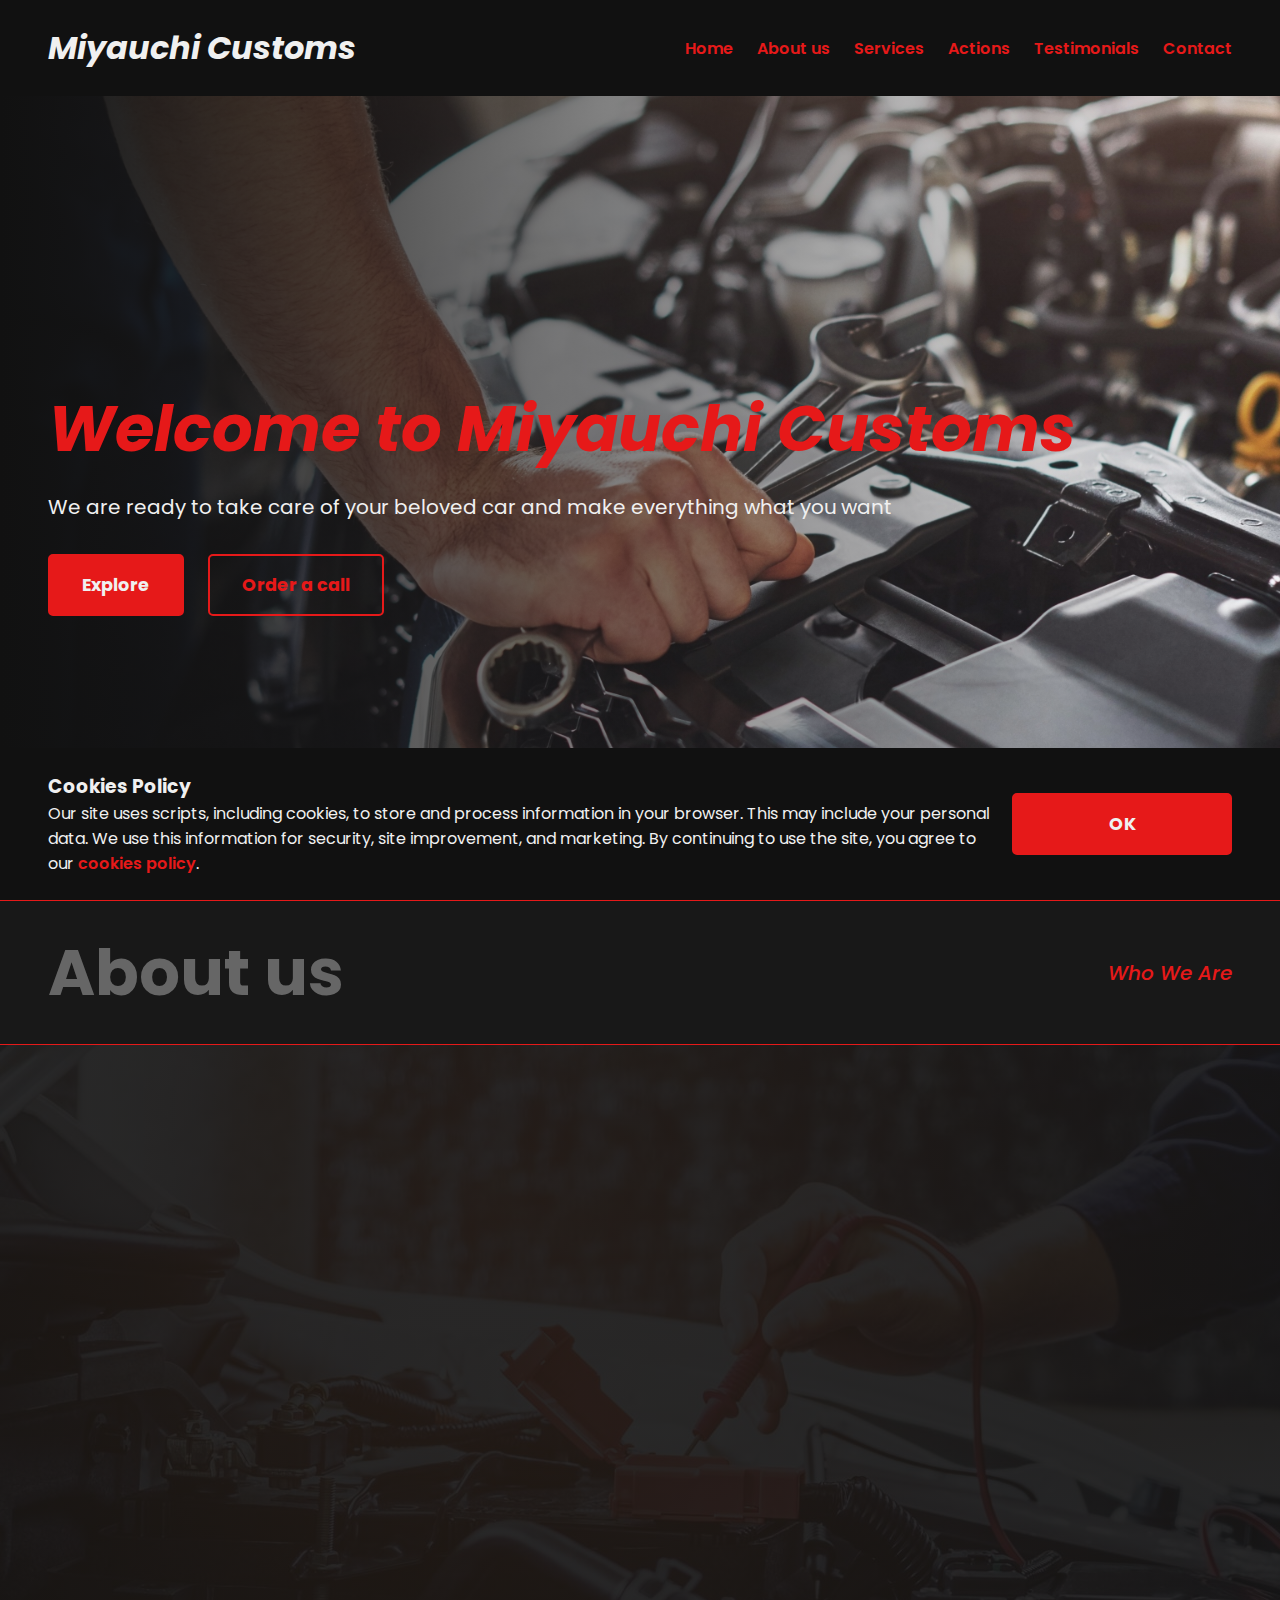
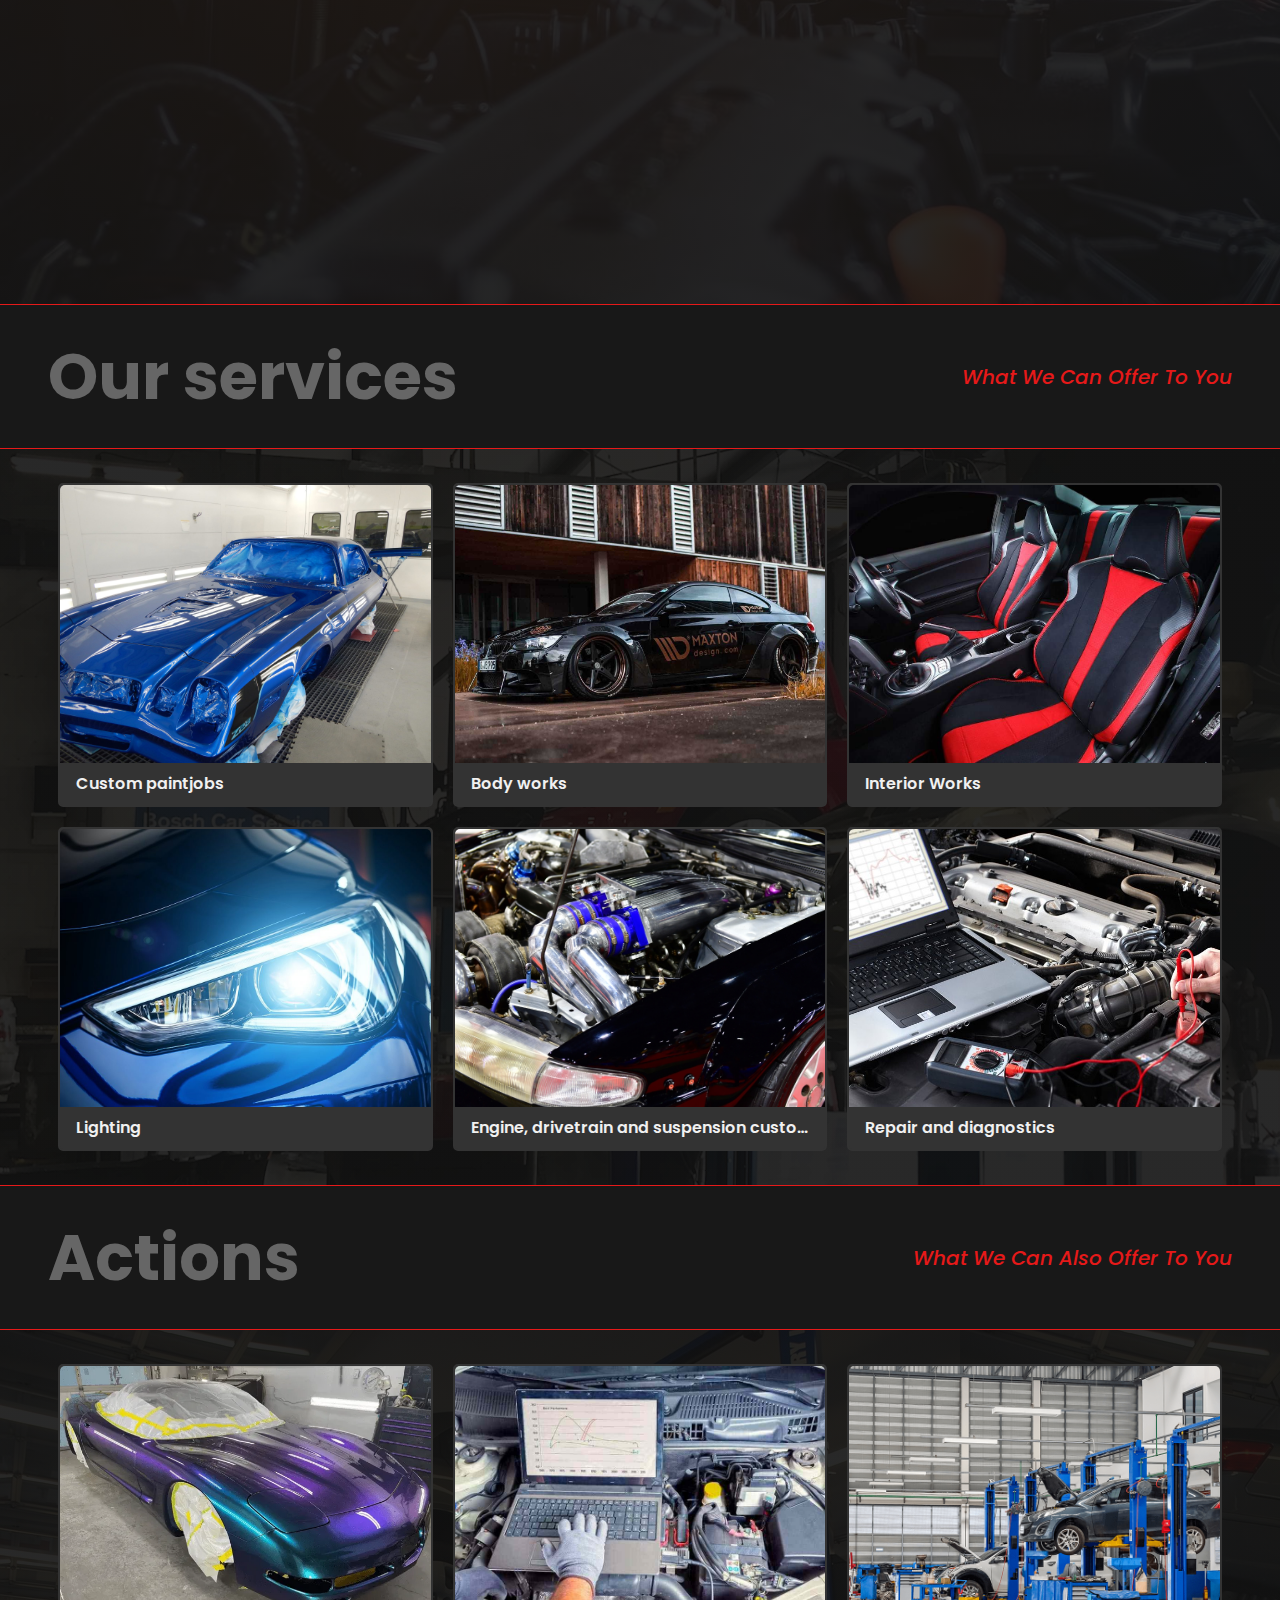
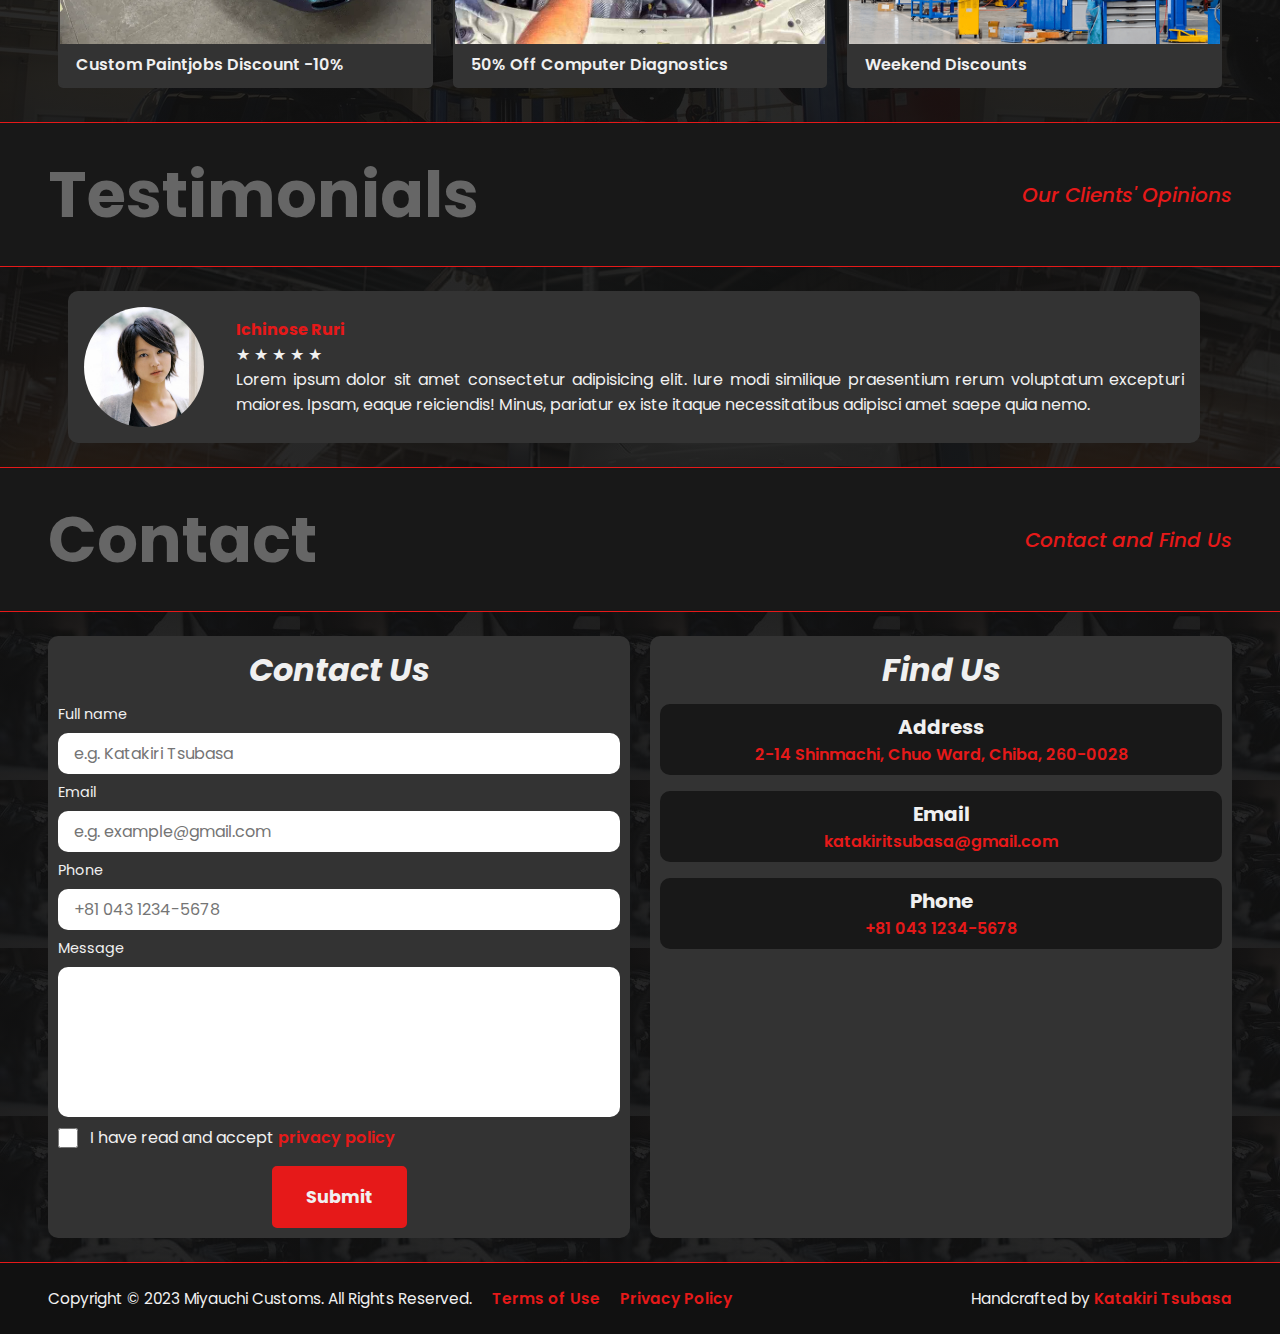
==== index.html @ d4f16e3f "First commit" ====
<!DOCTYPE html>
<html lang="en">
<head>
    <meta charset="UTF-8">
    <meta name="viewport" content="width=device-width, initial-scale=1.0">
    <title>Miyauchi Customs</title>
    <link rel="stylesheet" href="css/style.css">
</head>
<body>
    <header class="header">
        <h1 class="header__logo"><a href="/" class="link--special">Miyauchi Customs</a></h1>
        <nav class="header__nav">
            <ul class="header__ul">
                <li><a href="/#home">Home</a></li>
                <li><a href="/#about">About us</a></li>
                <li><a href="/#services">Services</a></li>
                <li><a href="/#actions">Actions</a></li>
                <li><a href="/#testimonials">Testimonials</a></li>
                <li><a href="/#contact">Contact</a></li>
            </ul>
        </nav>
        <div class="header__button">
            <div class="bar"></div>
            <div class="bar"></div>
            <div class="bar"></div>
        </div>
    </header>
    <main class="main">
        <section class="hero" id="home">
            <div class="hero__container">
                <div class="hero__info animate">
                    <h2 class="hero__title">Welcome to Miyauchi Customs</h2>
                    <p class="hero__text">We are ready to take care of your beloved car and make everything what you want</p>
                    <div class="hero__controls">
                        <a href="/#about" class="button link--special">Explore</a>
                        <a href="/#contact" class="button link--special button--hollow">Order a call</a>
                    </div>
                </div>
            </div>
        </section>
        <section class="section" id="about">
            <div class="section__header">
                <h3 class="section__title animate">About us</h3>
                <span class="section__caption animate">Who We Are</span>
            </div>
            <div class="section__content about">
                <div class="about__intro animate">
                    <h4 class="about__header">Miyauchi Customs - The Proven Expert in Car Tuning and Customization</h4>
                    <p>Car tuning and service has become an essential aspect for car enthusiasts and owners who desire optimal performance and customization for their vehicles. Whether it is enhancing engine power, improving fuel efficiency, or upgrading the overall aesthetics, car tuning offers a wide range of possibilities to meet individual preferences and requirements. Additionally, regular car servicing ensures reliable performance, prolongs the lifespan of your vehicle, and maintains its resale value. From engine modifications to suspension upgrades and personalized cosmetic enhancements, professional car tuning and service providers utilize their expertise and state-of-the-art technology to deliver exceptional results, transforming your car into a one-of-a-kind masterpiece that perfectly aligns with your driving aspirations. Top class auto parts, creative and skilled specialists, exceptional quality of work - Miyauchi Customs is a perfect place to make your dreams come true!</p>
                </div>
                <div class="achievements">
                    <div class="achievement animate">
                        <span class="achievement__number">1753</span>
                        <span class="achievement__caption">maintained cars</span>
                    </div>
                    <div class="achievement animate">
                        <span class="achievement__number">687</span>
                        <span class="achievement__caption">custom paintjobs</span>
                    </div>
                    <div class="achievement animate">
                        <span class="achievement__number">543</span>
                        <span class="achievement__caption">body works</span>
                    </div>
                    <div class="achievement animate">
                        <span class="achievement__number">372</span>
                        <span class="achievement__caption">interior works</span>
                    </div>
                    <div class="achievement animate">
                        <span class="achievement__number">17628</span>
                        <span class="achievement__caption">installed custom parts</span>
                    </div>
                    <div class="achievement animate">
                        <span class="achievement__number">2840</span>
                        <span class="achievement__caption">happy clients</span>
                    </div>
                </div>
            </div>
        </section>
        <section class="section" id="services">
            <div class="section__header">
                <h3 class="section__title animate">Our services</h3>
                <span class="section__caption animate">What We Can Offer To You</span>
            </div>
            <div class="section__content services">
                <a href="/paintjobs.html" class="service link--special">
                    <figure class="service__figure">
                        <img src="/images/features/feature1.jpg" alt="Custom paintjobs">
                        <figcaption class="service__figcaption">Custom paintjobs</figcaption>
                    </figure>
                </a>
                <a href="/body.html" class="service link--special">
                    <figure class="service__figure">
                        <img src="/images/features/feature2.jpg" alt="Body works">
                        <figcaption class="service__figcaption">Body works</figcaption>
                    </figure>
                </a>
                <a href="/interiors.html" class="service link--special">
                    <figure class="service__figure">
                        <img src="/images/features/feature3.jpg" alt="Interior Works">
                        <figcaption class="service__figcaption">Interior Works</figcaption>
                    </figure>
                </a>
                <a href="/lights.html" class="service link--special">
                    <figure class="service__figure">
                        <img src="/images/features/feature4.jpg" alt="Lighting">
                        <figcaption class="service__figcaption">Lighting</figcaption>
                    </figure>
                </a>
                <a href="/engine.html" class="service link--special">
                    <figure class="service__figure">
                        <img src="/images/features/feature5.jpg" alt="Engine, drivetrain and suspension customizing">
                        <figcaption class="service__figcaption">Engine, drivetrain and suspension customizing</figcaption>
                    </figure>
                </a>
                <a href="/repair.html" class="service link--special">
                    <figure class="service__figure">
                        <img src="/images/features/feature6.jpg" alt="Repair and diagnostics">
                        <figcaption class="service__figcaption">Repair and diagnostics</figcaption>
                    </figure>
                </a>
            </div>
        </section>
        <section class="section" id="actions">
            <div class="section__header">
                <h3 class="section__title animate">Actions</h3>
                <span class="section__caption animate">What We Can Also Offer To You</span>
            </div>
            <div class="section__content actions">
                <a href="/paintjobs-discount.html" class="service link--special">
                    <figure class="service__figure">
                        <img src="/images/actions/action1.webp" alt="Custom Paintjobs Discount -10%">
                        <figcaption class="service__figcaption">Custom Paintjobs Discount -10%</figcaption>
                    </figure>
                </a>
                <a href="/diagnostics-discount.html" class="service link--special">
                    <figure class="service__figure">
                        <img src="/images/actions/action2.jpg" alt="50% Off Computer Diagnostics">
                        <figcaption class="service__figcaption">50% Off Computer Diagnostics</figcaption>
                    </figure>
                </a>
                <a href="/weekend-discounts.html" class="service link--special">
                    <figure class="service__figure">
                        <img src="/images/actions/action3.png" alt="Weekend Discounts">
                        <figcaption class="service__figcaption">Weekend Discounts</figcaption>
                    </figure>
                </a>
            </div>
        </section>
        <section class="section" id="testimonials">
            <div class="section__header">
                <h3 class="section__title animate">Testimonials</h3>
                <span class="section__caption animate">Our Clients' Opinions</span>
            </div>
            <div class="section__content testimonials">
                <div class="slider">
                    <div class="slider__container">
                        <div class="slider__ribbon">
                            <div class="slide">
                                <div class="slide__content">
                                    <img class="slide__image" src="images/1.jpg" alt="image">
                                    <div class="slide__info">
                                        <h4>Ichinose Ruri</h4>
                                        <div class="rating">
                                            &#9733;	&#9733;	&#9733;	&#9733;	&#9733;
                                        </div>
                                        <p>Lorem ipsum dolor sit amet consectetur adipisicing elit. Iure modi similique praesentium rerum voluptatum excepturi maiores. Ipsam, eaque reiciendis! Minus, pariatur ex iste itaque necessitatibus adipisci amet saepe quia nemo.</p>
                                    </div>
                                </div>
                            </div>
                            <div class="slide">
                                <div class="slide__content">
                                    <img class="slide__image" src="images/2.jpg" alt="image">
                                    <div class="slide__info">
                                        <h4>Ishikawa Sumire</h4>
                                        <div class="rating">
                                            &#9733;	&#9733;	&#9733;	&#9733;	&#9733;
                                        </div>
                                        <p>Lorem ipsum dolor sit amet consectetur adipisicing elit. Iure modi similique praesentium rerum voluptatum excepturi maiores. Ipsam, eaque reiciendis! Minus, pariatur ex iste itaque necessitatibus adipisci amet saepe quia nemo.</p>
                                    </div>
                                </div>
                            </div>
                        </div>
                    </div>
                </div>
            </div>
        </section>
        <section class="section" id="contact">
            <div class="section__header">
                <h3 class="section__title animate">Contact</h3>
                <span class="section__caption animate">Contact and Find Us</span>
            </div>
            <div class="section__content contact">
                <form class="contact__form" id="contact_form" action="https://reqbin.com/echo/post/json" method="POST">
                    <h4 class="contact__header">Contact Us</h4>
                    <div class="contact__input">
                        <label for="fullname">Full name</label>
                        <input type="text" name="fullname" id="fullname" placeholder="e.g. Katakiri Tsubasa" required/>
                    </div>
                    <div class="contact__input">
                        <label for="email">Email</label>
                        <input type="email" name="email" id="email" placeholder="e.g. example@gmail.com" required/>
                    </div>
                    <div class="contact__input">
                        <label for="email">Phone</label>
                        <input type="tel" name="phone" id="phone" placeholder="+81 043 1234-5678" required/>
                    </div>
                    <div class="contact__input">
                        <label for="message">Message</label>
                        <textarea name="message" id="message" required></textarea>
                    </div>
                    <div class="contact__checkbox">
                        <input class="checkbox" type="checkbox" id="privacy" name="privacy" required>
                        <label for="checkbox">I have read and accept <a href="/privacy.html">privacy policy</a></label>
                    </div>
                    <div class="form__controls">
                        <button class="button" type="submit">Submit</button>
                    </div>
                </form>
                <div class="contact__info">
                    <h4 class="contact__header">Find Us</h4>
                    <div class="contact__group">
                        <h5 class="contact__subheader">Address</h5>
                        <a href="http://maps.google.com/?q=2-14 Shinmachi, Chuo Ward, Chiba, 260-0028" class="contact__caption">2-14 Shinmachi, Chuo Ward, Chiba, 260-0028</a>
                    </div>
                    <div class="contact__group">
                        <h5 class="contact__subheader">Email</h5>
                        <a href="mailto:katakiritsubasa@gmail.com">katakiritsubasa@gmail.com</a>
                    </div>
                    <div class="contact__group">
                        <h5 class="contact__subheader">Phone</h5>
                        <a href="tel:+8104312345678">+81 043 1234-5678</a>
                    </div>
                    <iframe class="find__frame contact__map" src="https://www.google.com/maps/embed?pb=!1m18!1m12!1m3!1d1621.8579514657015!2d140.1133907597957!3d35.61007389883036!2m3!1f0!2f0!3f0!3m2!1i1024!2i768!4f13.1!3m3!1m2!1s0x602284b116baab43%3A0xcc0941852b12bb2a!2zMi0xNCBTaGlubWFjaGksIENodW8gV2FyZCwgQ2hpYmEsIDI2MC0wMDI4LCDQr9C_0L7QvdC40Y8!5e0!3m2!1sru!2sby!4v1669667172999!5m2!1sru!2sby" style="border:0;" allowfullscreen="" loading="lazy" referrerpolicy="no-referrer-when-downgrade"></iframe>
                </div>
            </div>
        </section>
        <section class="cookies" id="cookies">
            <div class="cookies__info">
                <h3>Cookies Policy</h3>
                <p>Our site uses scripts, including cookies, to store and process information in your browser. This may include your personal data. We use this information for security, site improvement, and marketing. By continuing to use the site, you agree to our <a href="/cookies.html">cookies policy</a>.</p>
            </div>
            <div class="cookies__controls">
                <button class="button" id="cookies_consent">OK</button>
            </div>
        </section>
    </main>
    <footer class="footer">
        <section class="footer__info">
            <div class="footer__legal">
                <span class="footer__copyright">Copyright &copy; 2023 Miyauchi Customs. All Rights Reserved.</span>
                <div class="footer__links">
                    <a href="/terms.html" class="link">Terms of Use</a>
                    <a href="/privacy.html" class="link">Privacy Policy</a>
                </div>
            </div>
            <span class="footer__created">Handcrafted by <a href="https://github.com/TsubasaKatakiri" class="link">Katakiri Tsubasa</a></span>
        </section>
    </footer>
    <script type="module" src="./js/app.js"></script>
</body>
</html>
---- css/style.css ----
@import url('vars.css');
@import url('fonts.css');
@import url('header.css');
@import url('hero.css');
@import url('section.css');
@import url('about.css');
@import url('services_actions.css');
@import url('testimonials.css');
@import url('contact.css');
@import url('privacy.css');
@import url('info.css');
@import url('footer.css');
@import url('cookies.css');

/* || RESET */
*, *::before, *::after{
    margin: 0;
    padding: 0;
    box-sizing: border-box;
}

img{
    display: block;
    max-width: 100%;
    height: auto;
}

input, button, textarea{
    font: inherit;
}

/* || GENERAL STYLES */
html{
    scroll-behavior: smooth;
    font-family: "Poppins", sans-serif;
    font-size: clamp(1rem, 1.5vh, 1.5rem);
}

body{
    width: 100%;
    min-height: 100vh;
    display: flex;
    flex-direction: column;
    background-color: var(--BGCOLOR);
}

a:any-link{
    text-decoration: none;
}

a:any-link:not(.button){
    color: var(--FONT-COLOR);
}

a:any-link:not(.link--special){
    font-weight: 600;
    color: var(--LINK-COLOR);
}

a:hover:not(.link--special),
a:focus-visible:not(.link--special){
    color:var(--LINK-COLOR-HOVER)
}

/* || GENERAL COMPONENTS */
.button{
    display: inline-block;
    border: 2px solid var(--ACCENT-COLOR);
    border-radius: 5px;
    background-color: var(--ACCENT-COLOR);
    color: var(--FONT-COLOR);
    padding: 1rem 2rem;
    font-weight: 700;
    font-size: 1.1rem;
    transition: color 0.1s linear, background-color 0.1s linear;
    cursor: pointer;
}

.button:hover{
    background-color: var(--BUTTON-BGCOLOR-WHITE);
    color: var(--ACCENT-COLOR);
}

.button--hollow{
    background-color: transparent;
    color: var(--ACCENT-COLOR);
}

.button--hollow:hover{
    background-color: var(--ACCENT-COLOR);
    color: var(--FONT-COLOR);
}
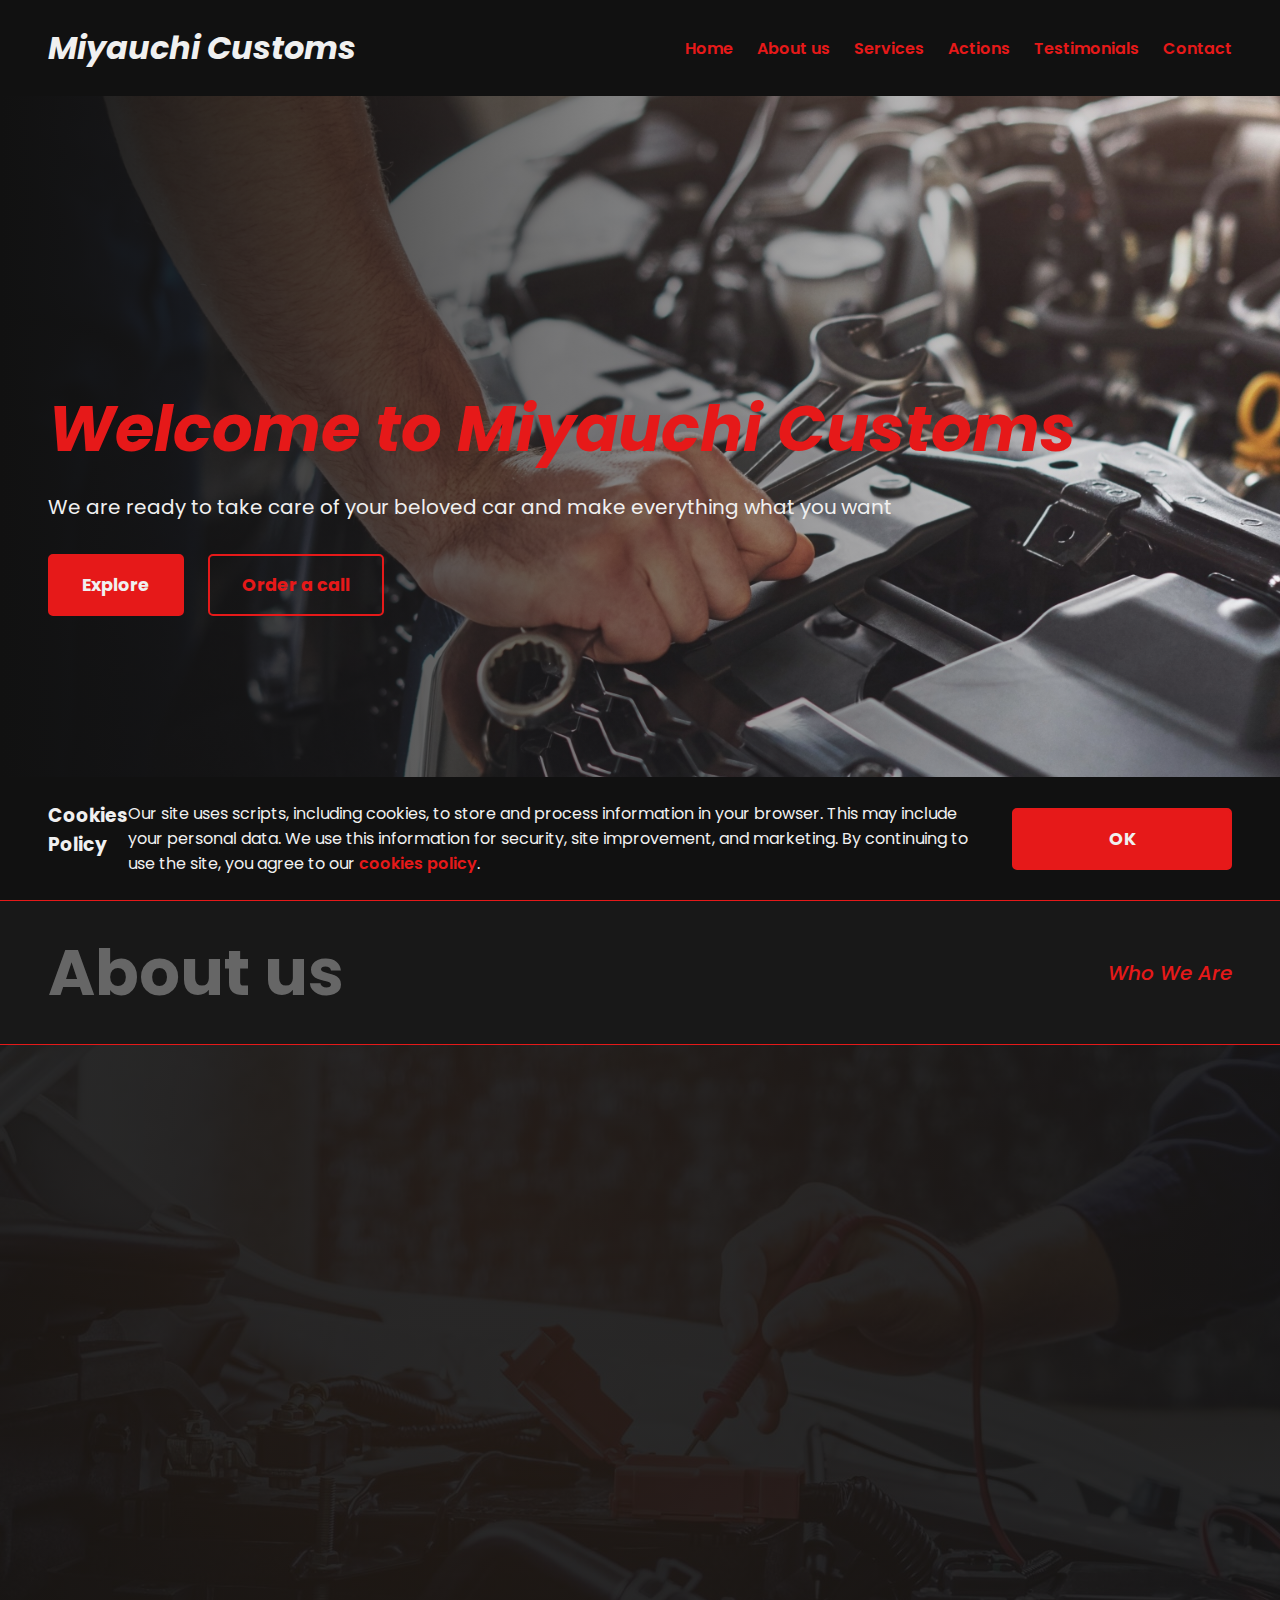
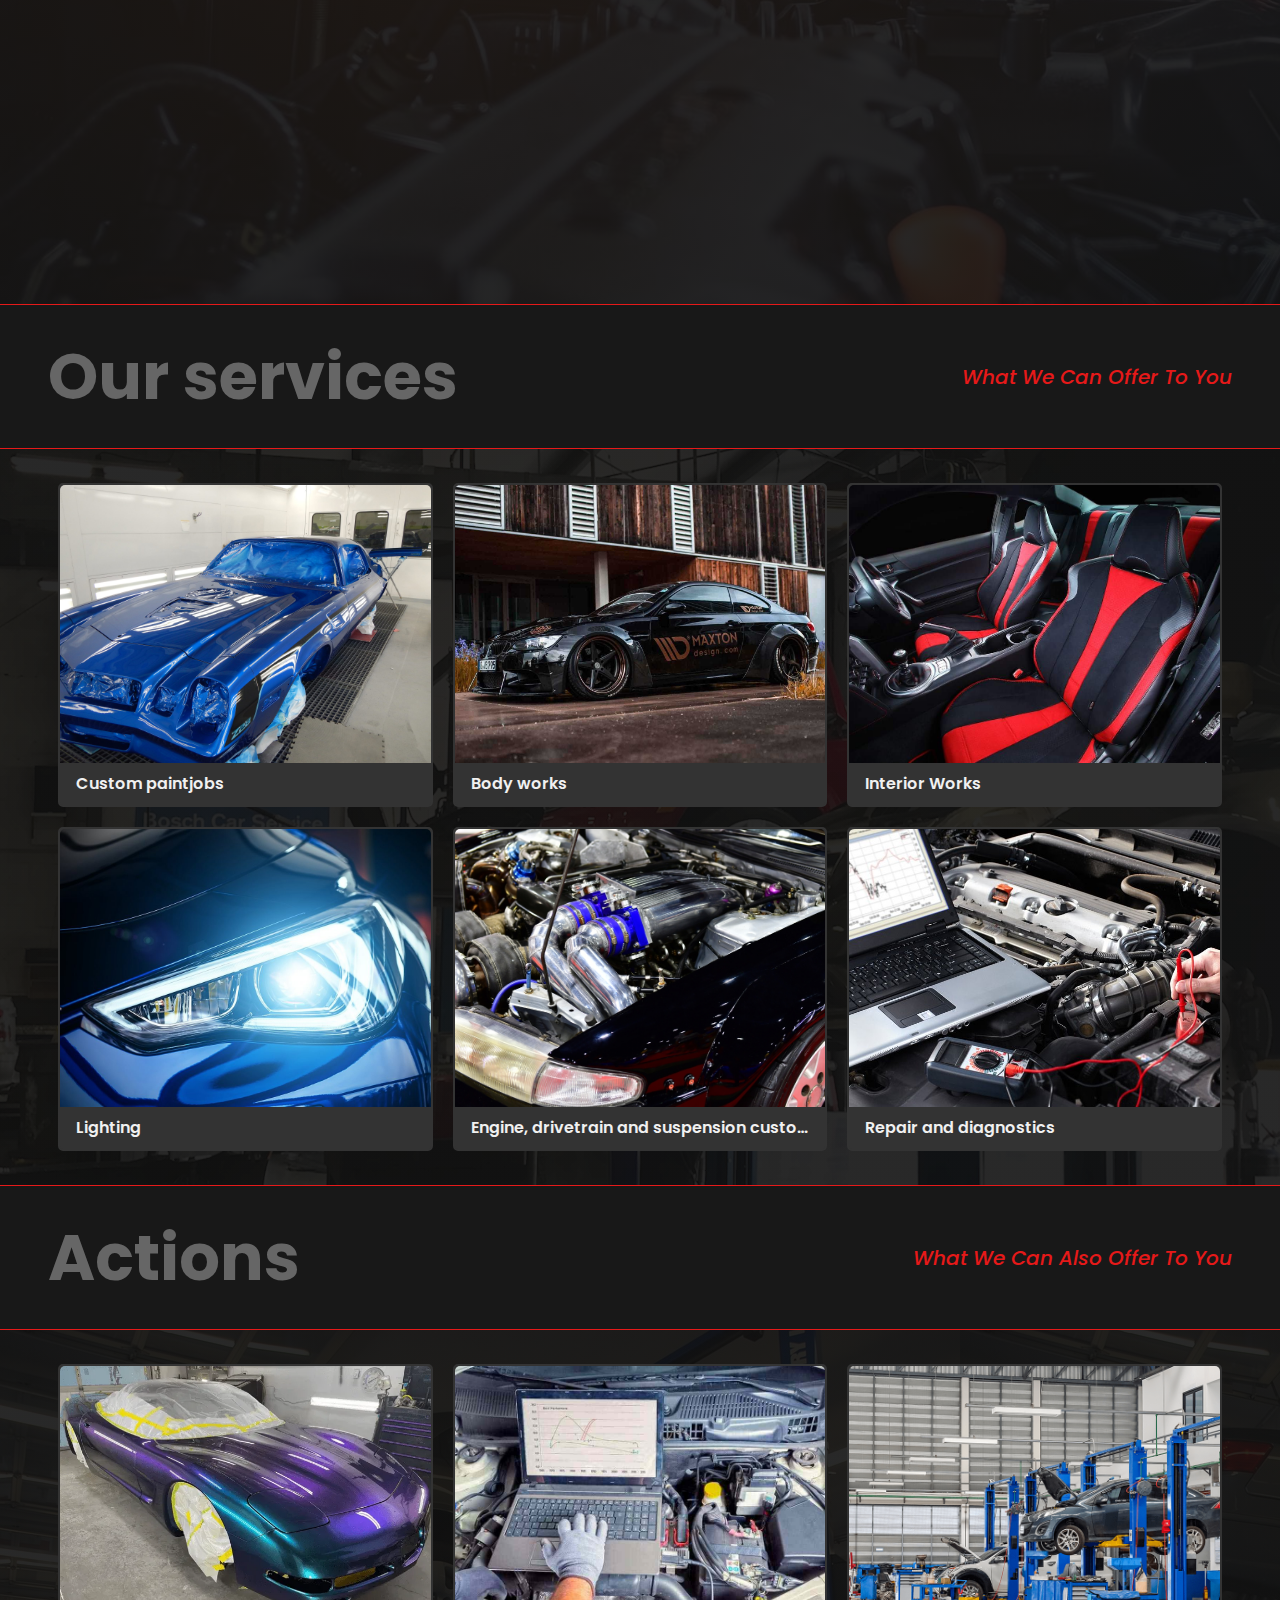
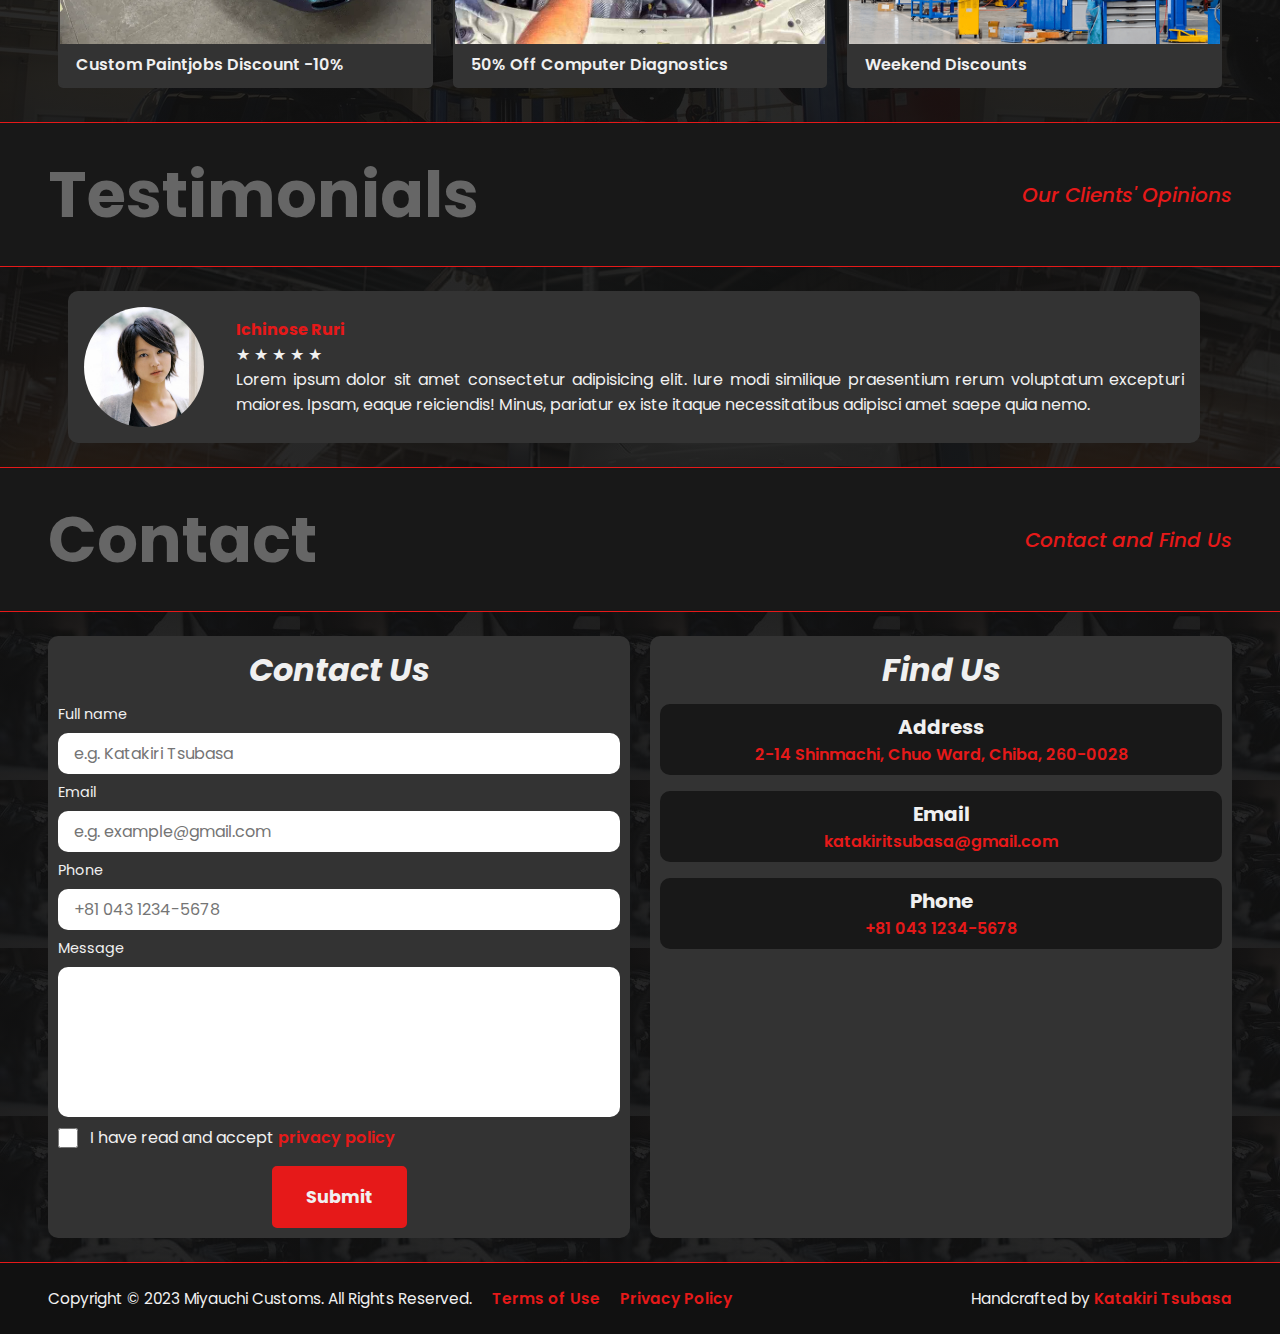
==== commit 0329f932: "cookie fix 2" ====
--- a/index.html
+++ b/index.html
@@ -8,15 +8,15 @@
 </head>
 <body>
     <header class="header">
-        <h1 class="header__logo"><a href="/" class="link--special">Miyauchi Customs</a></h1>
+        <h1 class="header__logo"><a href="./" class="link--special">Miyauchi Customs</a></h1>
         <nav class="header__nav">
             <ul class="header__ul">
-                <li><a href="/#home">Home</a></li>
-                <li><a href="/#about">About us</a></li>
-                <li><a href="/#services">Services</a></li>
-                <li><a href="/#actions">Actions</a></li>
-                <li><a href="/#testimonials">Testimonials</a></li>
-                <li><a href="/#contact">Contact</a></li>
+                <li><a href="./#home">Home</a></li>
+                <li><a href="./#about">About us</a></li>
+                <li><a href="./#services">Services</a></li>
+                <li><a href="./#actions">Actions</a></li>
+                <li><a href="./#testimonials">Testimonials</a></li>
+                <li><a href="./#contact">Contact</a></li>
             </ul>
         </nav>
         <div class="header__button">
@@ -32,8 +32,8 @@
                     <h2 class="hero__title">Welcome to Miyauchi Customs</h2>
                     <p class="hero__text">We are ready to take care of your beloved car and make everything what you want</p>
                     <div class="hero__controls">
-                        <a href="/#about" class="button link--special">Explore</a>
-                        <a href="/#contact" class="button link--special button--hollow">Order a call</a>
+                        <a href="./#about" class="button link--special">Explore</a>
+                        <a href="./#contact" class="button link--special button--hollow">Order a call</a>
                     </div>
                 </div>
             </div>
@@ -82,39 +82,39 @@
                 <span class="section__caption animate">What We Can Offer To You</span>
             </div>
             <div class="section__content services">
-                <a href="/paintjobs.html" class="service link--special">
-                    <figure class="service__figure">
-                        <img src="/images/features/feature1.jpg" alt="Custom paintjobs">
+                <a href="./paintjobs.html" class="service link--special">
+                    <figure class="service__figure">
+                        <img src="images/features/feature1.jpg" alt="Custom paintjobs">
                         <figcaption class="service__figcaption">Custom paintjobs</figcaption>
                     </figure>
                 </a>
-                <a href="/body.html" class="service link--special">
-                    <figure class="service__figure">
-                        <img src="/images/features/feature2.jpg" alt="Body works">
+                <a href="./body.html" class="service link--special">
+                    <figure class="service__figure">
+                        <img src="images/features/feature2.jpg" alt="Body works">
                         <figcaption class="service__figcaption">Body works</figcaption>
                     </figure>
                 </a>
-                <a href="/interiors.html" class="service link--special">
-                    <figure class="service__figure">
-                        <img src="/images/features/feature3.jpg" alt="Interior Works">
+                <a href="./interiors.html" class="service link--special">
+                    <figure class="service__figure">
+                        <img src="images/features/feature3.jpg" alt="Interior Works">
                         <figcaption class="service__figcaption">Interior Works</figcaption>
                     </figure>
                 </a>
-                <a href="/lights.html" class="service link--special">
-                    <figure class="service__figure">
-                        <img src="/images/features/feature4.jpg" alt="Lighting">
+                <a href="./lights.html" class="service link--special">
+                    <figure class="service__figure">
+                        <img src="images/features/feature4.jpg" alt="Lighting">
                         <figcaption class="service__figcaption">Lighting</figcaption>
                     </figure>
                 </a>
-                <a href="/engine.html" class="service link--special">
-                    <figure class="service__figure">
-                        <img src="/images/features/feature5.jpg" alt="Engine, drivetrain and suspension customizing">
+                <a href="./engine.html" class="service link--special">
+                    <figure class="service__figure">
+                        <img src="images/features/feature5.jpg" alt="Engine, drivetrain and suspension customizing">
                         <figcaption class="service__figcaption">Engine, drivetrain and suspension customizing</figcaption>
                     </figure>
                 </a>
-                <a href="/repair.html" class="service link--special">
-                    <figure class="service__figure">
-                        <img src="/images/features/feature6.jpg" alt="Repair and diagnostics">
+                <a href="./repair.html" class="service link--special">
+                    <figure class="service__figure">
+                        <img src="images/features/feature6.jpg" alt="Repair and diagnostics">
                         <figcaption class="service__figcaption">Repair and diagnostics</figcaption>
                     </figure>
                 </a>
@@ -126,21 +126,21 @@
                 <span class="section__caption animate">What We Can Also Offer To You</span>
             </div>
             <div class="section__content actions">
-                <a href="/paintjobs-discount.html" class="service link--special">
-                    <figure class="service__figure">
-                        <img src="/images/actions/action1.webp" alt="Custom Paintjobs Discount -10%">
+                <a href="./paintjobs-discount.html" class="service link--special">
+                    <figure class="service__figure">
+                        <img src="images/actions/action1.webp" alt="Custom Paintjobs Discount -10%">
                         <figcaption class="service__figcaption">Custom Paintjobs Discount -10%</figcaption>
                     </figure>
                 </a>
-                <a href="/diagnostics-discount.html" class="service link--special">
-                    <figure class="service__figure">
-                        <img src="/images/actions/action2.jpg" alt="50% Off Computer Diagnostics">
+                <a href="./diagnostics-discount.html" class="service link--special">
+                    <figure class="service__figure">
+                        <img src="images/actions/action2.jpg" alt="50% Off Computer Diagnostics">
                         <figcaption class="service__figcaption">50% Off Computer Diagnostics</figcaption>
                     </figure>
                 </a>
-                <a href="/weekend-discounts.html" class="service link--special">
-                    <figure class="service__figure">
-                        <img src="/images/actions/action3.png" alt="Weekend Discounts">
+                <a href="./weekend-discounts.html" class="service link--special">
+                    <figure class="service__figure">
+                        <img src="images/actions/action3.png" alt="Weekend Discounts">
                         <figcaption class="service__figcaption">Weekend Discounts</figcaption>
                     </figure>
                 </a>
@@ -237,7 +237,7 @@
         <section class="cookies" id="cookies">
             <div class="cookies__info">
                 <h3>Cookies Policy</h3>
-                <p>Our site uses scripts, including cookies, to store and process information in your browser. This may include your personal data. We use this information for security, site improvement, and marketing. By continuing to use the site, you agree to our <a href="/cookies.html">cookies policy</a>.</p>
+                <p>Our site uses scripts, including cookies, to store and process information in your browser. This may include your personal data. We use this information for security, site improvement, and marketing. By continuing to use the site, you agree to our <a href="./cookies.html">cookies policy</a>.</p>
             </div>
             <div class="cookies__controls">
                 <button class="button" id="cookies_consent">OK</button>
@@ -249,8 +249,8 @@
             <div class="footer__legal">
                 <span class="footer__copyright">Copyright &copy; 2023 Miyauchi Customs. All Rights Reserved.</span>
                 <div class="footer__links">
-                    <a href="/terms.html" class="link">Terms of Use</a>
-                    <a href="/privacy.html" class="link">Privacy Policy</a>
+                    <a href="./terms.html" class="link">Terms of Use</a>
+                    <a href="/.privacy.html" class="link">Privacy Policy</a>
                 </div>
             </div>
             <span class="footer__created">Handcrafted by <a href="https://github.com/TsubasaKatakiri" class="link">Katakiri Tsubasa</a></span>
@@ -258,4 +258,4 @@
     </footer>
     <script type="module" src="./js/app.js"></script>
 </body>
-</html>+</html>
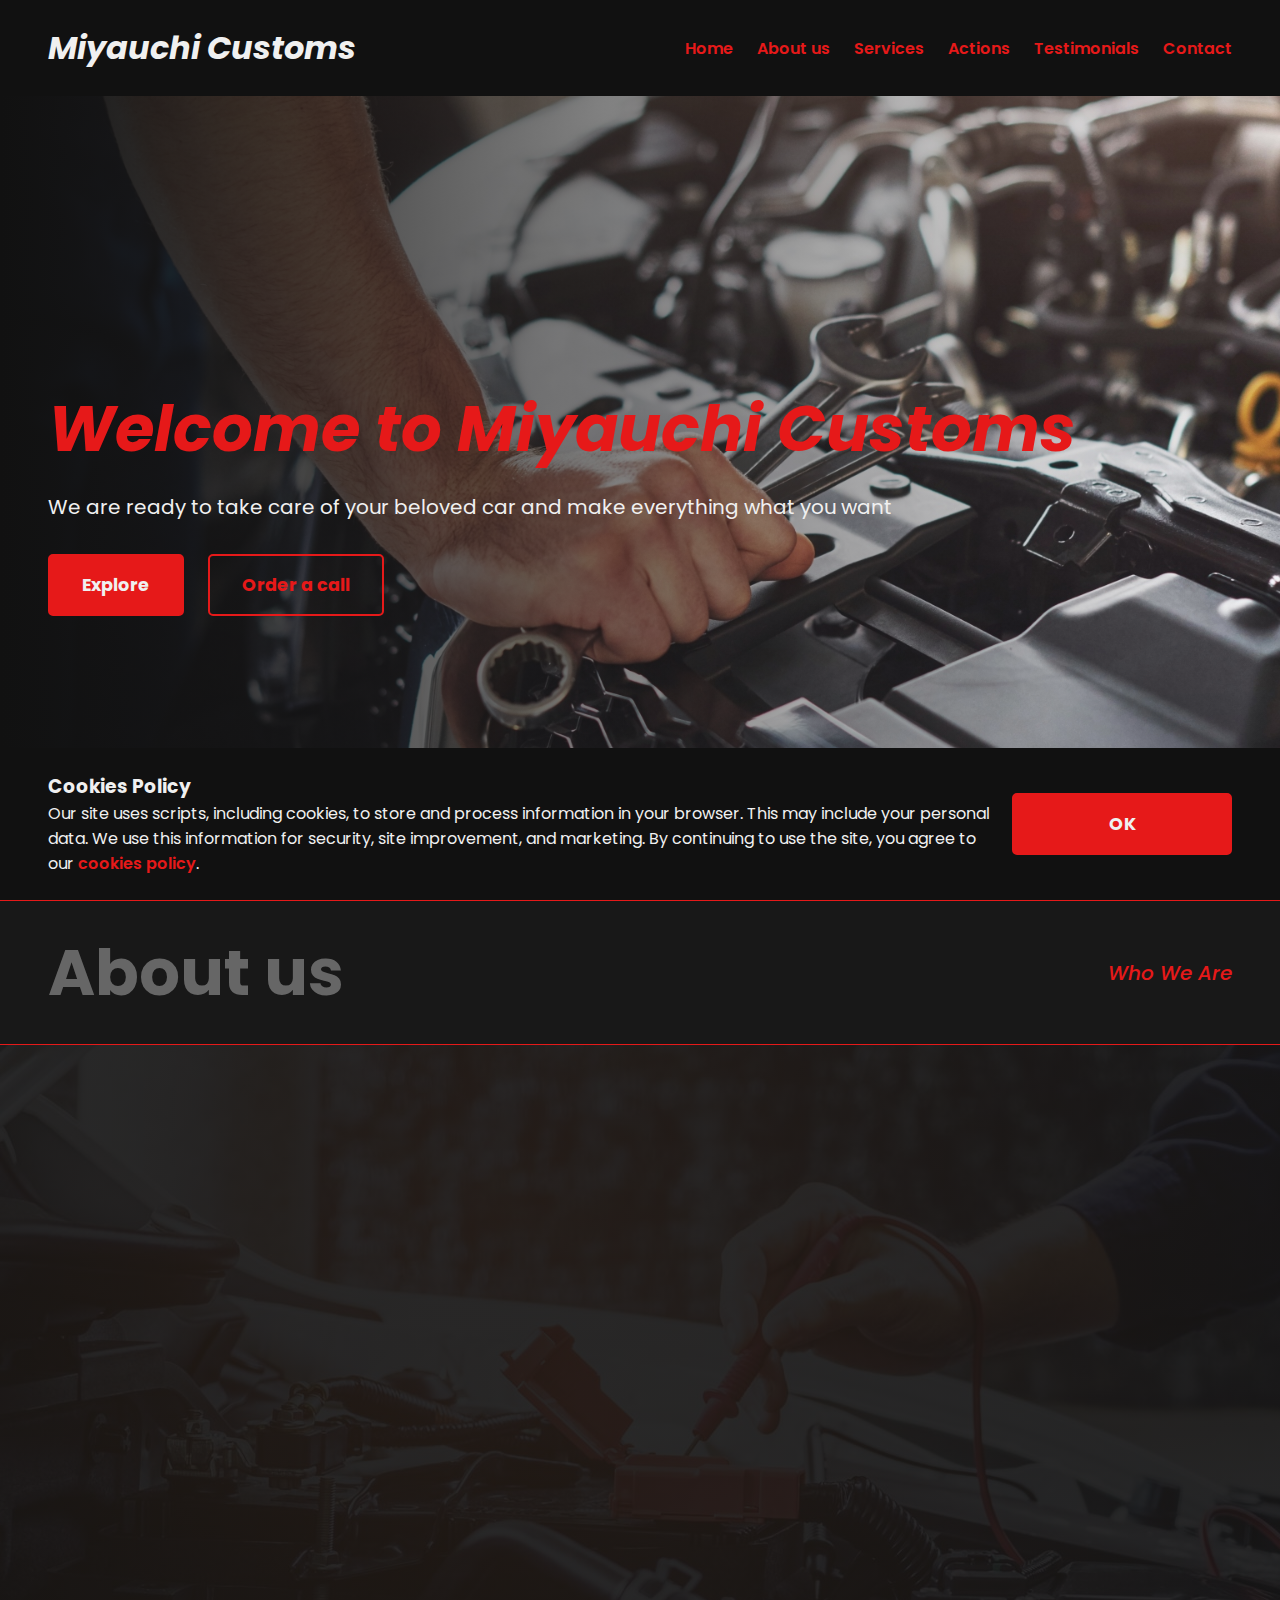
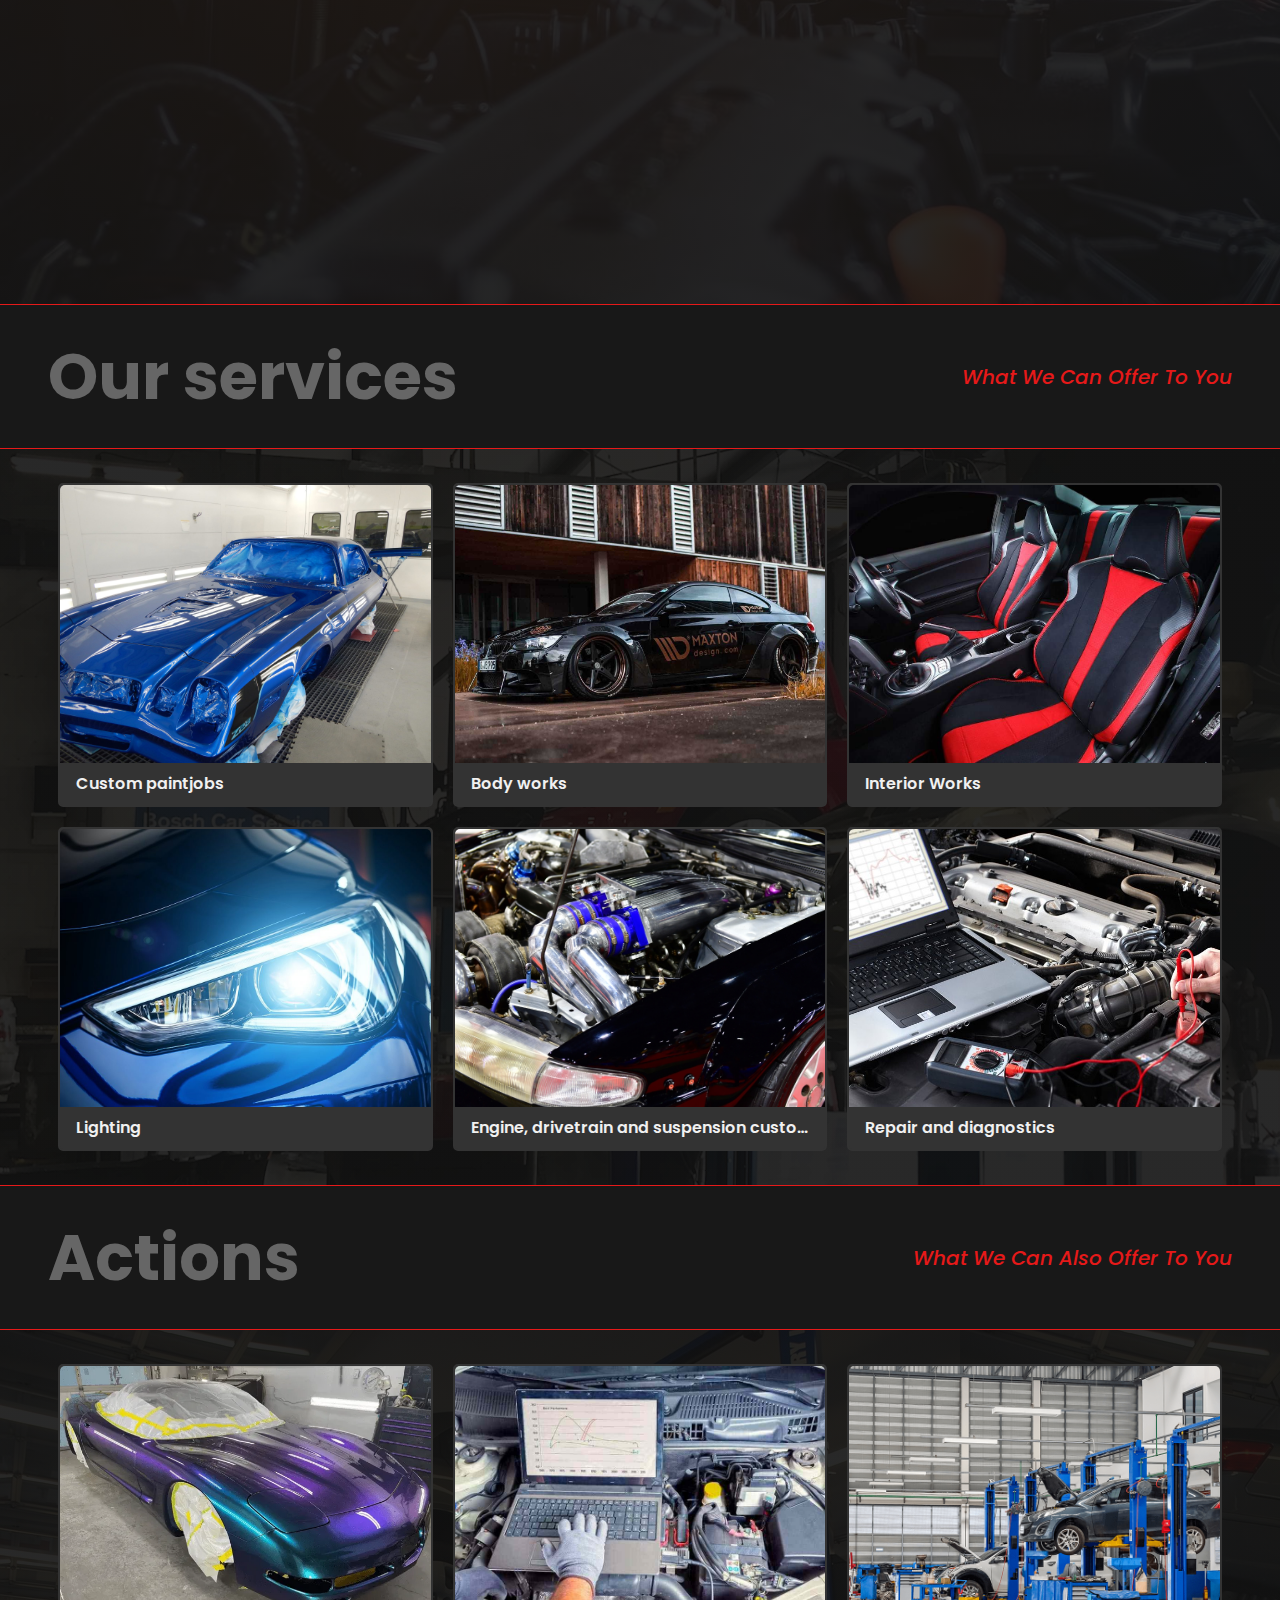
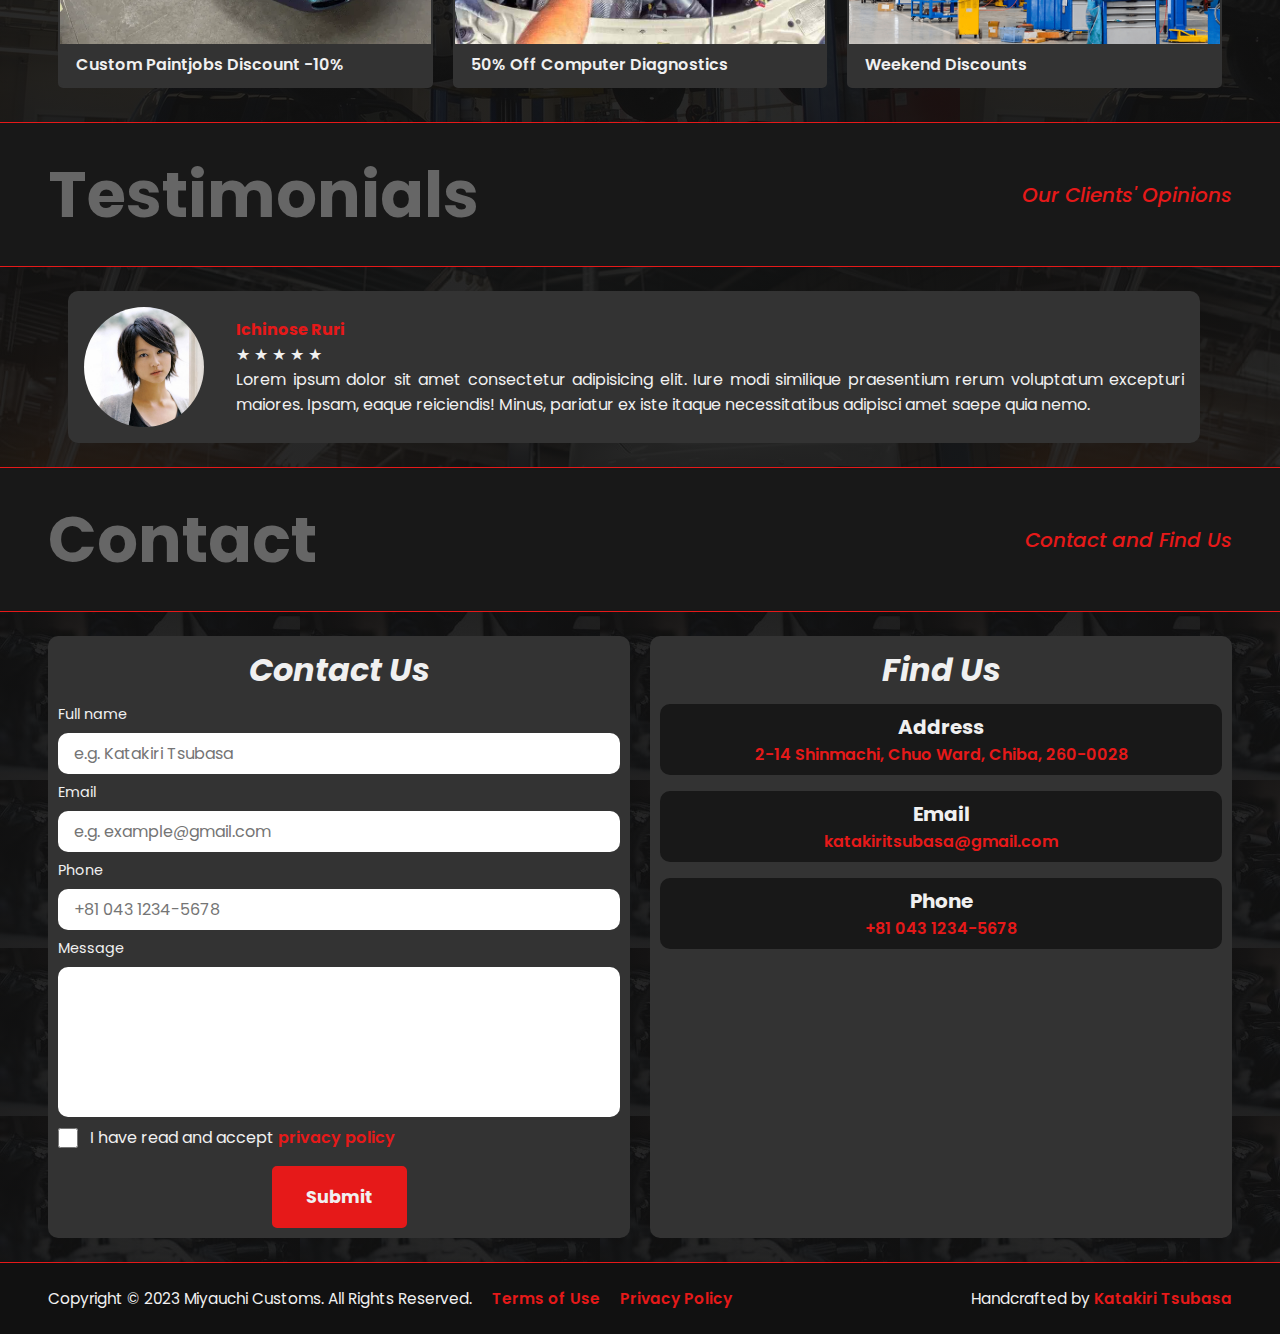
==== commit 8f2629b4: "minor fix" ====
(no text change in the page or its own stylesheets)
